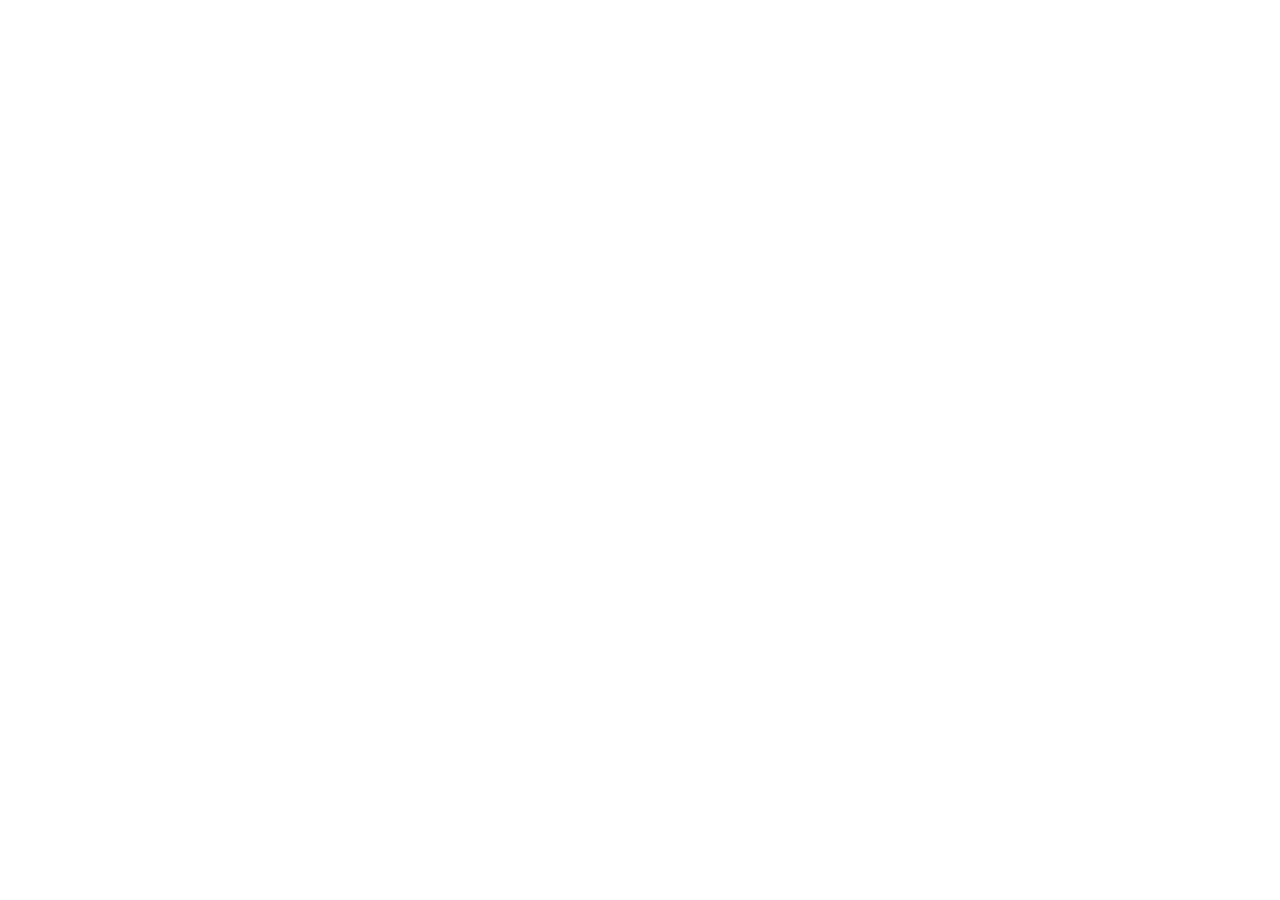
==== index.html @ 5557863e "criei a página principal" ====
<!DOCTYPE html>
<html lang="pt-br">
<head>
    <meta charset="UTF-8">
    <meta name="viewport" content="width=device-width, initial-scale=1.0">
    <title>Projeto Redes Sociais</title>
    <link rel="stylesheet" href="estilos/style.css">
    <link rel="shortcut icon" href="favicon.ico" type="image/x-icon">
</head>
<body>
    
</body>
</html>
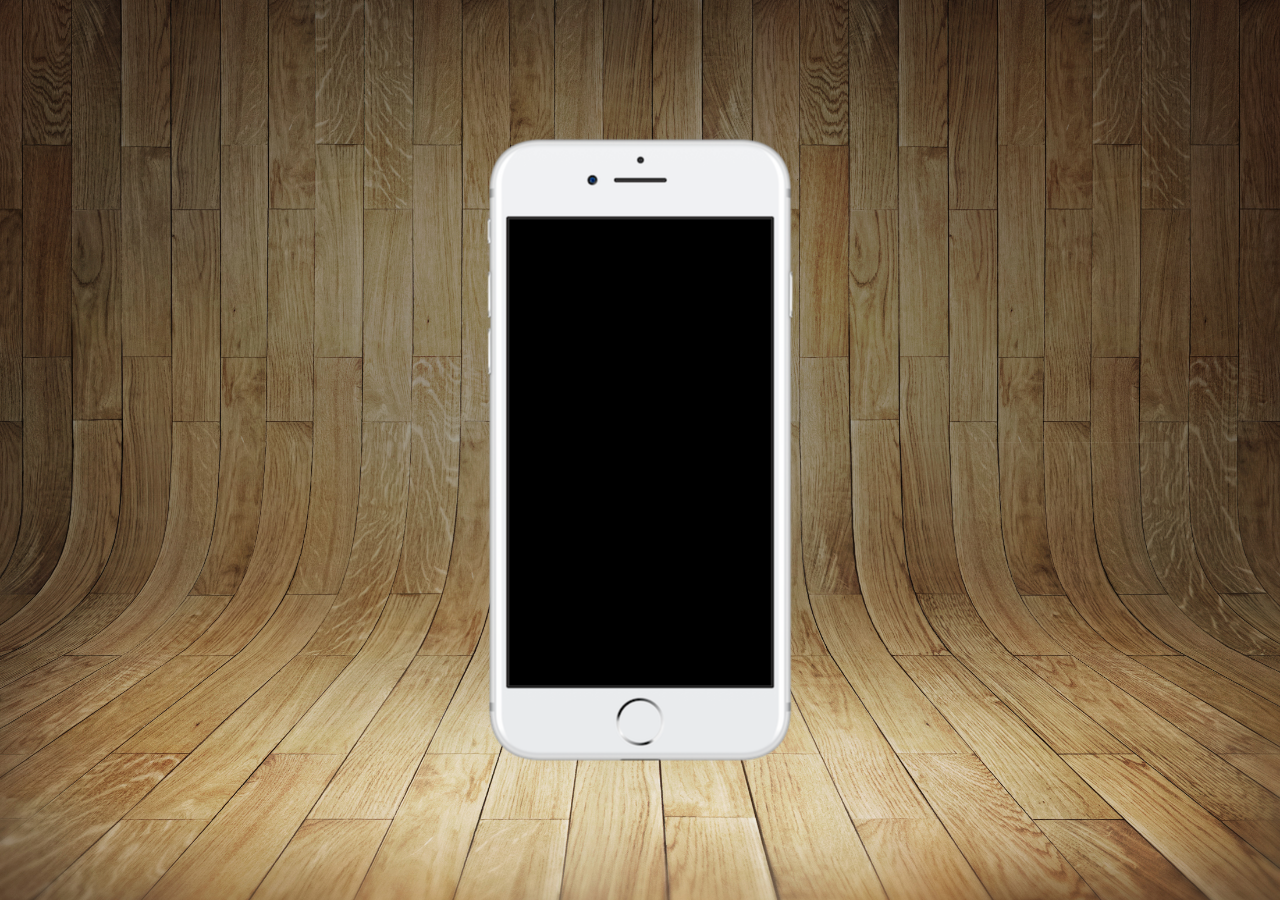
==== commit 6169d603: "new style" ====
--- a/index.html
+++ b/index.html
@@ -8,6 +8,13 @@
     <link rel="shortcut icon" href="favicon.ico" type="image/x-icon">
 </head>
 <body>
-    
+    <main>
+        <section id="telefone">
+            
+        </section>
+        <section id="redes-sociais">
+
+        </section>
+    </main>
 </body>
 </html>
--- a/estilos/style.css
+++ b/estilos/style.css
@@ -0,0 +1,34 @@
+@charset "UTF-8";
+
+* {
+    margin: 0px;
+    padding: 0px;
+    font-family: Arial, Helvetica, sans-serif;
+}
+
+html, body {
+    height: 100vh;
+    width: 100vw;
+    background-color: black;
+}
+
+body {
+    background: url('../imagens/fundo-madeira.jpg') no-repeat top center;
+    background-size: cover;
+    background-attachment: fixed;
+}
+
+main {
+    position: relative;
+    height: 100vh;
+}
+
+section#telefone {
+    position: absolute;
+    top: 50%;
+    left: 50%;
+    transform: translate(-50%, -50%);
+    height: 627px;
+    width: 311px;
+    background: url('../imagens/frame-iphone.png') no-repeat;
+}
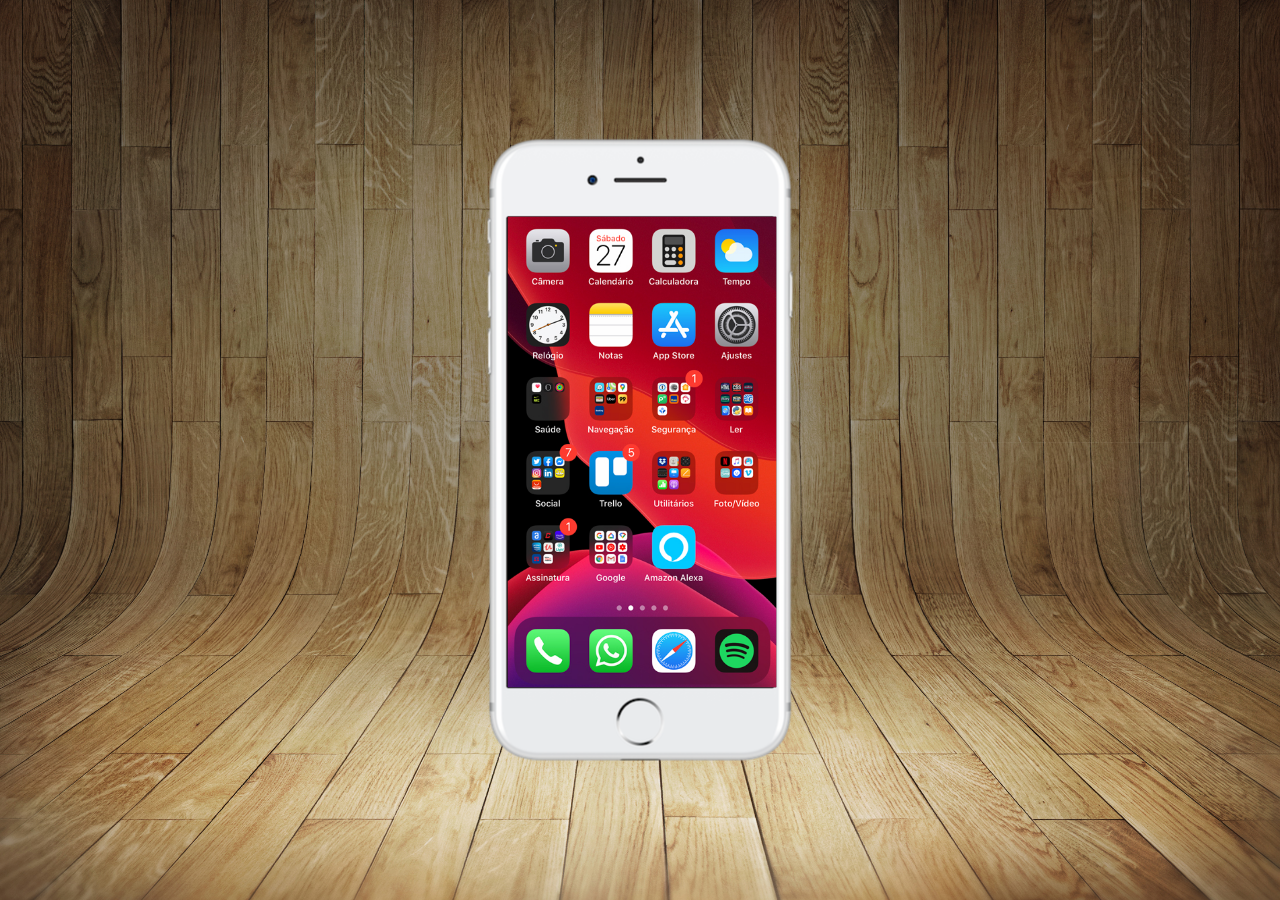
==== commit 7cab6933: "create: home. update style and index" ====
--- a/index.html
+++ b/index.html
@@ -10,10 +10,10 @@
 <body>
     <main>
         <section id="telefone">
-            
+            <iframe src="home.html" name="tela" id="tela" frameborder="0"></iframe>
         </section>
         <section id="redes-sociais">
-
+            
         </section>
     </main>
 </body>
--- a/estilos/style.css
+++ b/estilos/style.css
@@ -31,4 +31,12 @@
     height: 627px;
     width: 311px;
     background: url('../imagens/frame-iphone.png') no-repeat;
+}
+
+iframe#tela {
+    position: relative;
+    top: 80px;
+    left: 23px;
+    width: 269px;
+    height: 471px;
 }
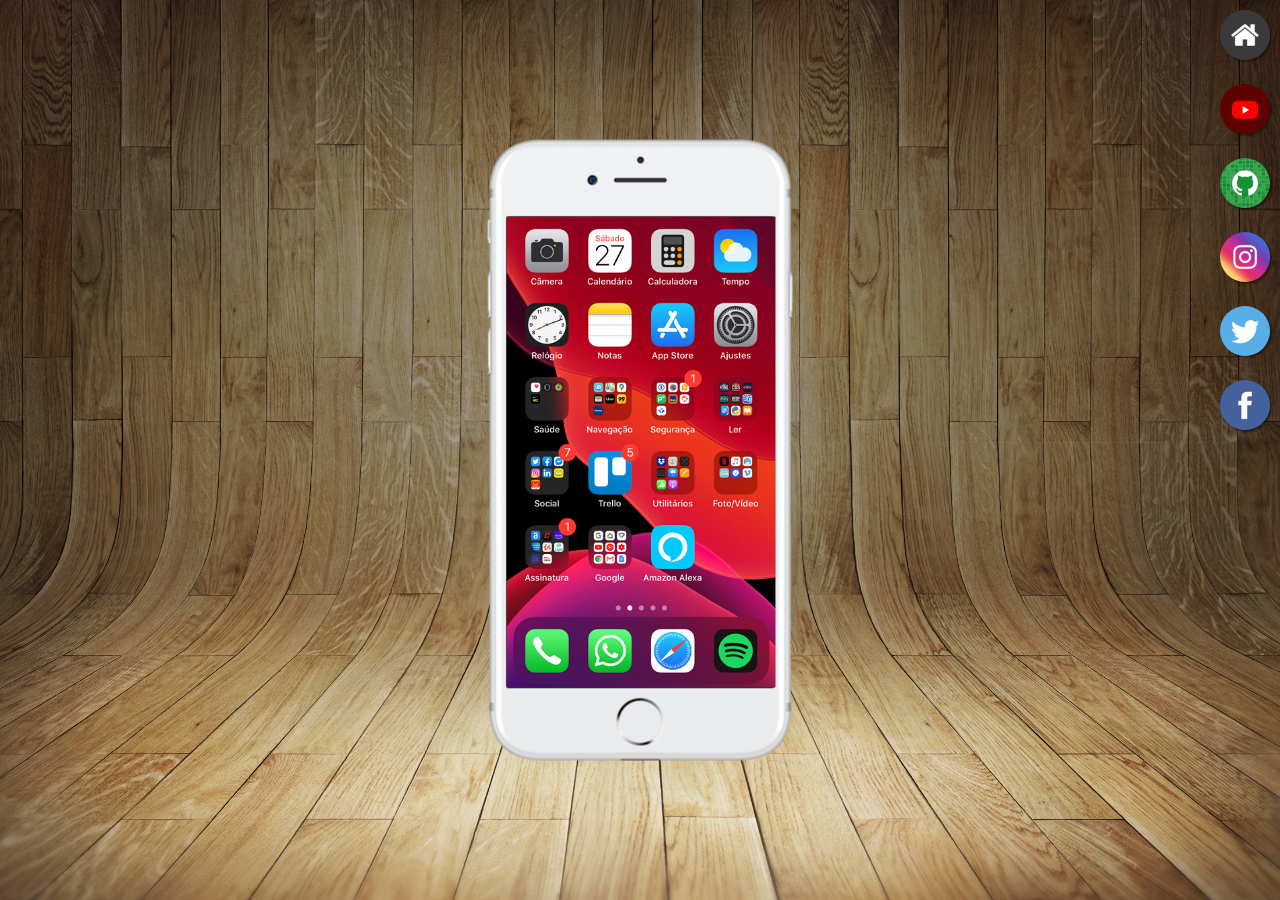
==== commit 0a13d027: "botoes na direita" ====
--- a/index.html
+++ b/index.html
@@ -10,10 +10,17 @@
 <body>
     <main>
         <section id="telefone">
-            <iframe src="home.html" name="tela" id="tela" frameborder="0"></iframe>
+            <iframe src="home.html" name="tela" id="tela" frameborder="0">
+                Seu navegador não é compatível com isso.
+            </iframe>
         </section>
         <section id="redes-sociais">
-            
+            <a href="#" target="tela"><img src="imagens/logo-home.jpg" alt="Home"></a><br>
+            <a href="#" target="tela"><img src="imagens/logo-youtube.jpg" alt="Youtube"></a><br>
+            <a href="#" target="tela"><img src="imagens/logo-github.jpg" alt="GitHub"></a><br>
+            <a href="#" target="tela"><img src="imagens/logo-instagram.jpg" alt="Instagram"></a><br>
+            <a href="#" target="tela"><img src="imagens/logo-twitter.jpg" alt="Twitter"></a><br>
+            <a href="#" target="tela"><img src="imagens/logo-facebook.jpg" alt="Facebook"></a>
         </section>
     </main>
 </body>
--- a/estilos/style.css
+++ b/estilos/style.css
@@ -36,7 +36,26 @@
 iframe#tela {
     position: relative;
     top: 80px;
-    left: 23px;
+    left: 22px;
     width: 269px;
     height: 471px;
+}
+
+section#redes-sociais {
+    text-align: right;
+}
+
+section#redes-sociais img {
+    width: 50px;
+    margin: 10px;
+    border-radius: 50%;
+    box-shadow: 2px 2px 2px rgba(0, 0, 0, 0.400);
+    box-sizing: border-box;
+}
+
+section#redes-sociais img:hover {
+    border: 2px solid rgba(255, 255, 255, 0.637);
+    transform: translate(-3px, -3px);
+    box-shadow: 5px 5px 10px rgba(0, 0, 0, 0.623);
+    transition: transform .3s, border 1s;
 }
